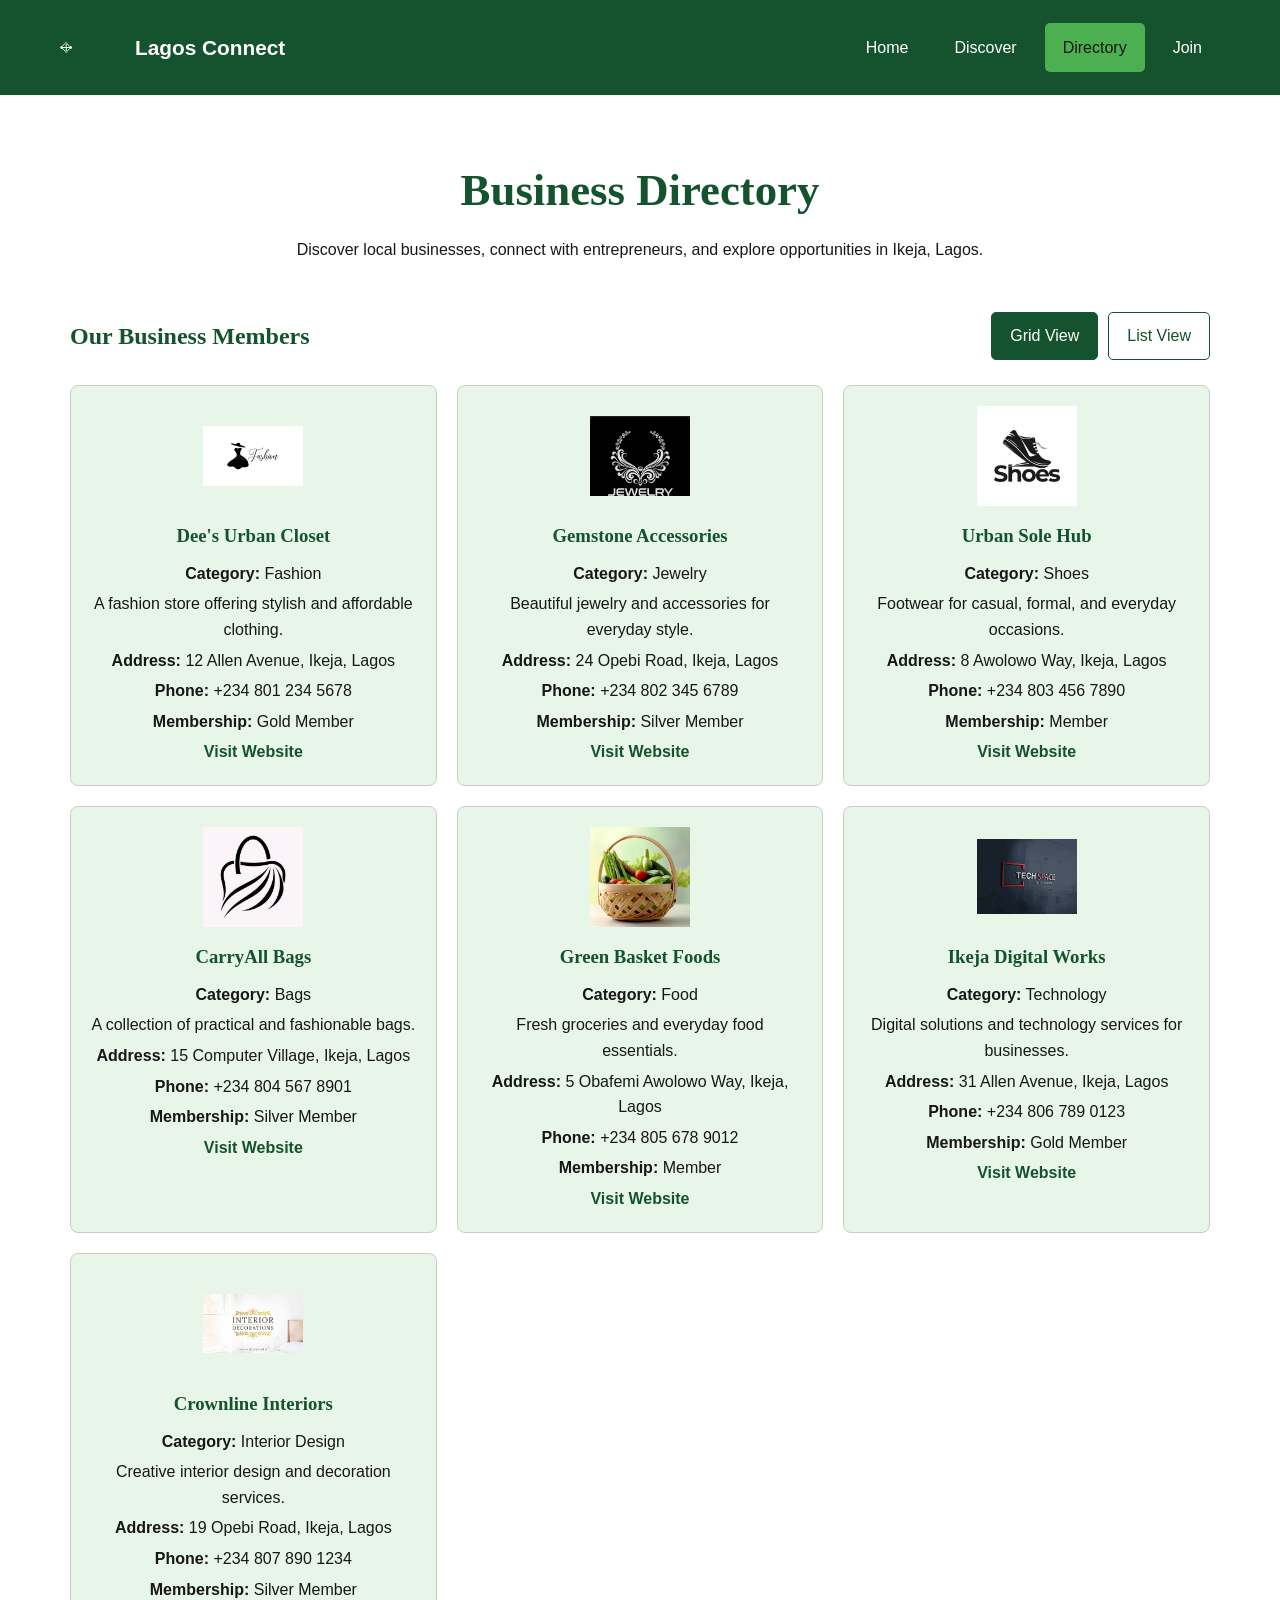
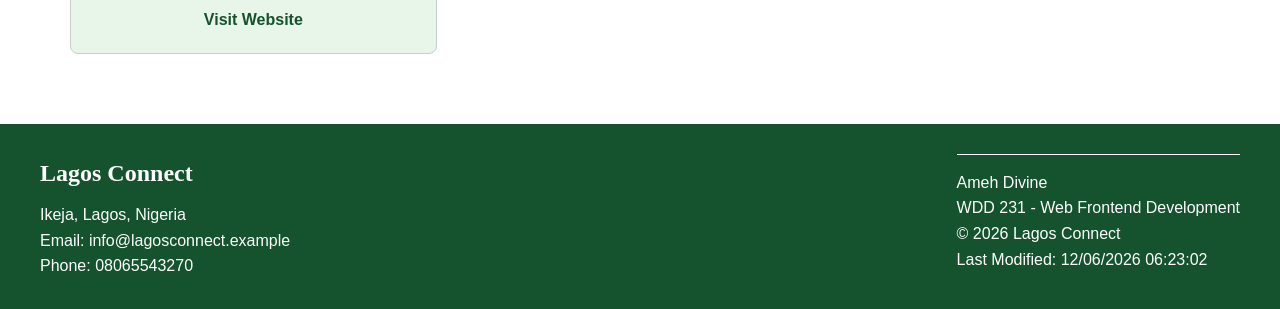
==== chamber/directory.html @ 89edfd5a "Chamber Directory Page" ====
<!DOCTYPE html>

<html lang="en">

<head>
    <meta charset="UTF-8">
    <meta name="viewport" content="width=device-width, initial-scale=1.0">

<meta name="description" content="Explore businesses in Ikeja, Lagos. Discover local businesses, connect with entrepreneurs, and find opportunities through Lagos Connect.">

<meta name="author" content="Ameh Divine">

<title>Business Directory | Lagos Connect</title>

<!-- Favicon -->
<link rel="icon" href="images/favicon.svg" type="image/svg+xml">

<!-- Facebook Open Graph Metadata -->
<meta property="og:title" content="Lagos Connect | Business Directory">
<meta property="og:description" content="Discover and connect with businesses in Ikeja, Lagos.">
<meta property="og:image" content="https://abrahamdivine.github.io/wdd231/chamber/images/hero.jpg">
<meta property="og:url" content="https://abrahamdivine.github.io/wdd231/chamber/directory.html">
<meta property="og:type" content="website">

<!-- CSS Files -->
<link rel="stylesheet" href="styles/normalize.css">
<link rel="stylesheet" href="styles/small.css">
<link rel="stylesheet" href="styles/larger.css">

<!-- JavaScript -->
<script src="scripts/directory.js" defer></script>

</head>

<body>

<header>

    <div class="header-container">

        <a href="index.html" class="brand">
            <img src="images/logo.svg" alt="Lagos Connect logo">
            <span>Lagos Connect</span>
        </a>

        <button id="menu-button" aria-label="Open navigation menu" aria-expanded="false">
            ☰
        </button>

        <nav id="navigation">
            <a href="index.html">Home</a>
            <a href="discover.html">Discover</a>
            <a href="directory.html" class="active" aria-current="page">Directory</a>
            <a href="join.html">Join</a>
        </nav>

    </div>

</header>

<main>

    <div class="page-heading">
        <h1>Business Directory</h1>
        <p>
            Discover local businesses, connect with entrepreneurs,
            and explore opportunities in Ikeja, Lagos.
        </p>
    </div>

    <section class="directory-section">

        <div class="directory-heading">

            <h2>Our Business Members</h2>

            <div class="view-buttons">

                <button id="grid-view" class="view-button active" aria-pressed="true">
                    Grid View
                </button>

                <button id="list-view" class="view-button" aria-pressed="false">
                    List View
                </button>

            </div>

        </div>

        <!-- Business information will be loaded here using JavaScript -->

        <div id="members-container" class="members-grid">
            <p>Loading business members...</p>
        </div>

    </section>

</main>

<footer>

    <div class="footer-container">

        <div class="footer-contact">
            <h2>Lagos Connect</h2>
            <p>Ikeja, Lagos, Nigeria</p>
            <p>Email: info@lagosconnect.example</p>
            <p>Phone: 08065543270</p>
        </div>

        <div class="footer-development">
            <p>Ameh Divine</p>
            <p>WDD 231 - Web Frontend Development</p>
            <p>© <span id="current-year"></span> Lagos Connect</p>
            <p>Last Modified: <span id="last-modified"></span></p>
        </div>
 
    </div>

</footer>

</body>
</html>
---- chamber/styles/small.css ----
/* =========================
   GENERAL STYLING
========================= */

:root {
    --primary-color: #14532D;
    --secondary-color: #E8F5E9;
    --accent-color: #4CAF50;
    --text-color: #171717;
    --white: #FFFFFF;
}

body {
    font-family: Arial, sans-serif;
    color: var(--text-color);
    background-color: var(--white);
    line-height: 1.6;
}

h1,
h2,
h3 {
    font-family: Georgia, serif;
}

main {
    max-width: 1200px;
    margin: 0 auto;
    padding: 20px;
}

/* =========================
   HEADER
========================= */

header {
    background-color: var(--primary-color);
    color: var(--white);
}

.header-container {
    display: flex;
    align-items: center;
    justify-content: space-between;
    flex-wrap: wrap;
    padding: 15px 20px;
}

.brand {
    display: flex;
    align-items: center;
    gap: 10px;
    color: var(--white);
    font-size: 1.3rem;
    font-weight: bold;
}

.brand img {
    width: 65px;
    height: 65px;
    object-fit: contain;
}

/* =========================
   MOBILE NAVIGATION
========================= */

#menu-button {
    background: none;
    border: none;
    color: var(--white);
    font-size: 2rem;
}

#navigation {
    display: none;
    flex-direction: column;
    width: 100%;
    margin-top: 15px;
}

#navigation.open {
    display: flex;
}

#navigation a {
    color: var(--white);
    padding: 12px;
    text-align: center;
}

#navigation a:hover,
#navigation a.active {
    background-color: var(--accent-color);
    color: var(--text-color);
}

/* =========================
   PAGE HEADING
========================= */

.page-heading {
    text-align: center;
    padding: 30px 10px;
}

.page-heading h1 {
    color: var(--primary-color);
    font-size: 2rem;
}

.page-heading p {
    margin-top: 10px;
}

/* =========================
   DIRECTORY
========================= */

.directory-section {
    margin-top: 20px;
}

.directory-heading {
    display: flex;
    flex-direction: column;
    gap: 15px;
    margin-bottom: 25px;
}

.directory-heading h2 {
    color: var(--primary-color);
}

.view-buttons {
    display: flex;
    gap: 10px;
}

.view-button {
    padding: 10px 18px;
    border: 1px solid var(--primary-color);
    background-color: var(--white);
    color: var(--primary-color);
    border-radius: 5px;
}

.view-button.active,
.view-button:hover {
    background-color: var(--primary-color);
    color: var(--white);
}

/* =========================
   BUSINESS GRID
========================= */

.members-grid {
    display: grid;
    grid-template-columns: 1fr;
    gap: 20px;
}

.member-card {
    border: 1px solid #CCCCCC;
    padding: 20px;
    text-align: center;
    border-radius: 8px;
    background-color: var(--secondary-color);
}

.member-card img {
    width: 100px;
    height: 100px;
    object-fit: contain;
    margin: 0 auto 15px;
}

.member-card h3 {
    color: var(--primary-color);
    margin-bottom: 10px;
}

.member-card p {
    margin: 5px 0;
}

.member-card a {
    color: var(--primary-color);
    font-weight: bold;
    overflow-wrap: anywhere;
}

/* =========================
   LIST VIEW
========================= */

.members-list {
    display: flex;
    flex-direction: column;
    gap: 10px;
}

.members-list .member-card {
    display: flex;
    flex-direction: column;
    text-align: left;
    padding: 15px;
}

.members-list .member-card img {
    display: none;
}

/* =========================
   FOOTER
========================= */

footer {
    background-color: var(--primary-color);
    color: var(--white);
    padding: 30px 20px;
    margin-top: 40px;
}

.footer-container {
    display: flex;
    flex-direction: column;
    gap: 20px;
    max-width: 1200px;
    margin: 0 auto;
}

footer h2 {
    margin-bottom: 10px;
}

.footer-development {
    border-top: 1px solid var(--white);
    padding-top: 15px;
}
---- chamber/styles/larger.css ----
/* =========================
   TABLET VIEW
========================= */

@media screen and (min-width: 640px) {

    main {
        padding: 30px;
    }

    .directory-heading {
        flex-direction: row;
        justify-content: space-between;
        align-items: center;
    }

    .members-grid {
        grid-template-columns: repeat(2, 1fr);
    }

    .members-list .member-card {
        display: grid;
        grid-template-columns: 1fr 2fr;
        align-items: center;
    }

    .members-list .member-card img {
        display: block;
        margin: 0 auto;
    }

    .footer-container {
        flex-direction: row;
        justify-content: space-between;
    }
}


/* =========================
   DESKTOP VIEW
========================= */

@media screen and (min-width: 1024px) {

    .header-container {
        max-width: 1200px;
        margin: 0 auto;
        flex-wrap: nowrap;
    }

    #menu-button {
        display: none;
    }

    #navigation {
        display: flex;
        flex-direction: row;
        width: auto;
        margin-top: 0;
        gap: 10px;
    }

    #navigation a {
        padding: 12px 18px;
        border-radius: 5px;
    }

    .members-grid {
        grid-template-columns: repeat(3, 1fr);
    }

    .page-heading h1 {
        font-size: 2.8rem;
    }

}
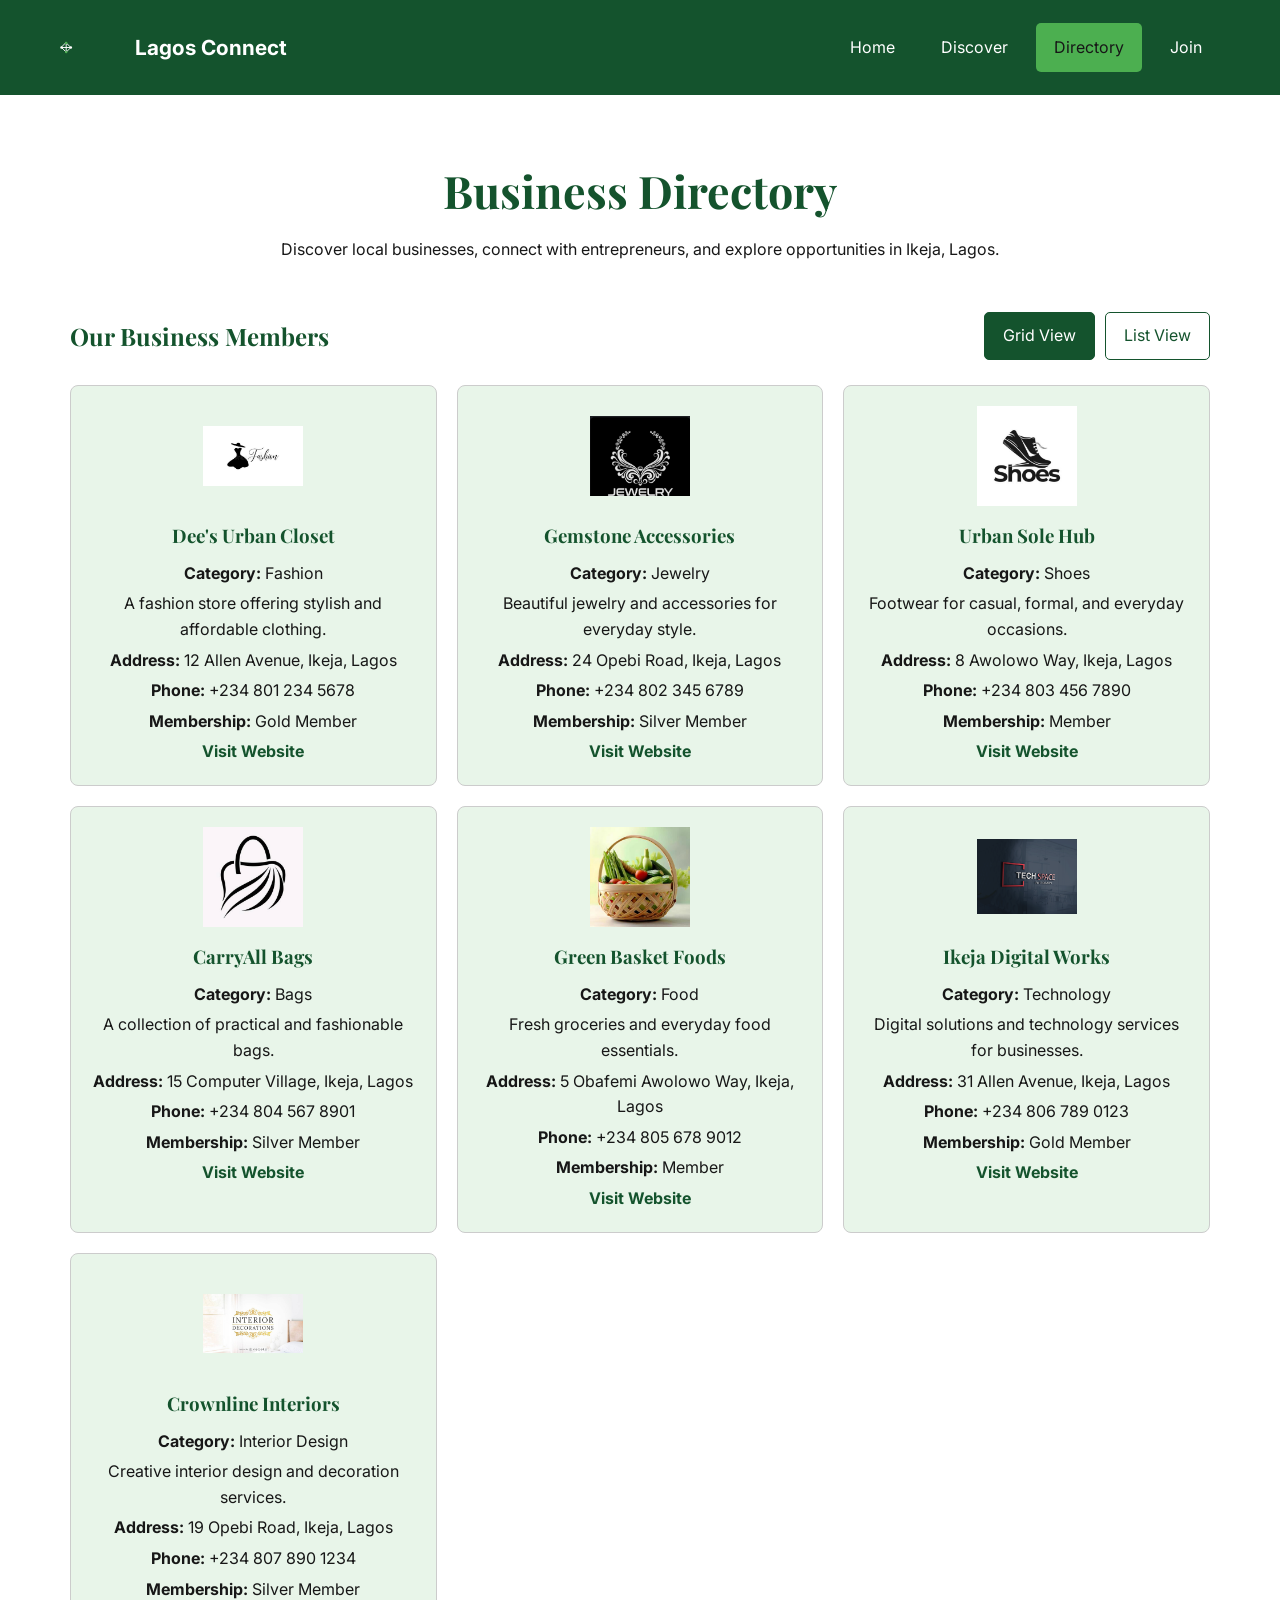
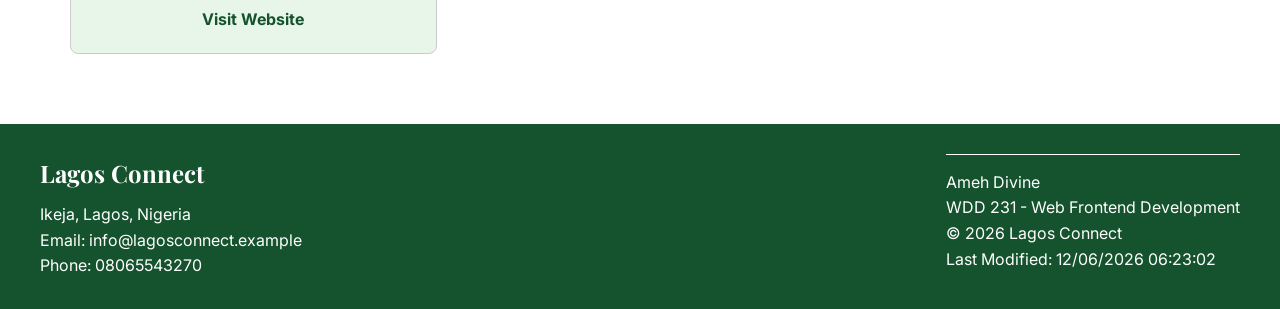
==== commit 24700a86: "Updated Chamber Directory" ====
--- a/chamber/directory.html
+++ b/chamber/directory.html
@@ -21,6 +21,12 @@
 <meta property="og:image" content="https://abrahamdivine.github.io/wdd231/chamber/images/hero.jpg">
 <meta property="og:url" content="https://abrahamdivine.github.io/wdd231/chamber/directory.html">
 <meta property="og:type" content="website">
+
+<!-- Google Fonts -->
+<link rel="preconnect" href="https://fonts.googleapis.com">
+<link rel="preconnect" href="https://fonts.gstatic.com" crossorigin>
+
+<link href="https://fonts.googleapis.com/css2?family=Inter:wght@400;500;600;700&family=Playfair+Display:wght@400;500;600;700&display=swap" rel="stylesheet">
 
 <!-- CSS Files -->
 <link rel="stylesheet" href="styles/normalize.css">
--- a/chamber/styles/small.css
+++ b/chamber/styles/small.css
@@ -11,7 +11,7 @@
 }
 
 body {
-    font-family: Arial, sans-serif;
+    font-family: 'Inter', sans-serif;
     color: var(--text-color);
     background-color: var(--white);
     line-height: 1.6;
@@ -20,7 +20,7 @@
 h1,
 h2,
 h3 {
-    font-family: Georgia, serif;
+    font-family: 'Playfair Display', serif;
 }
 
 main {
